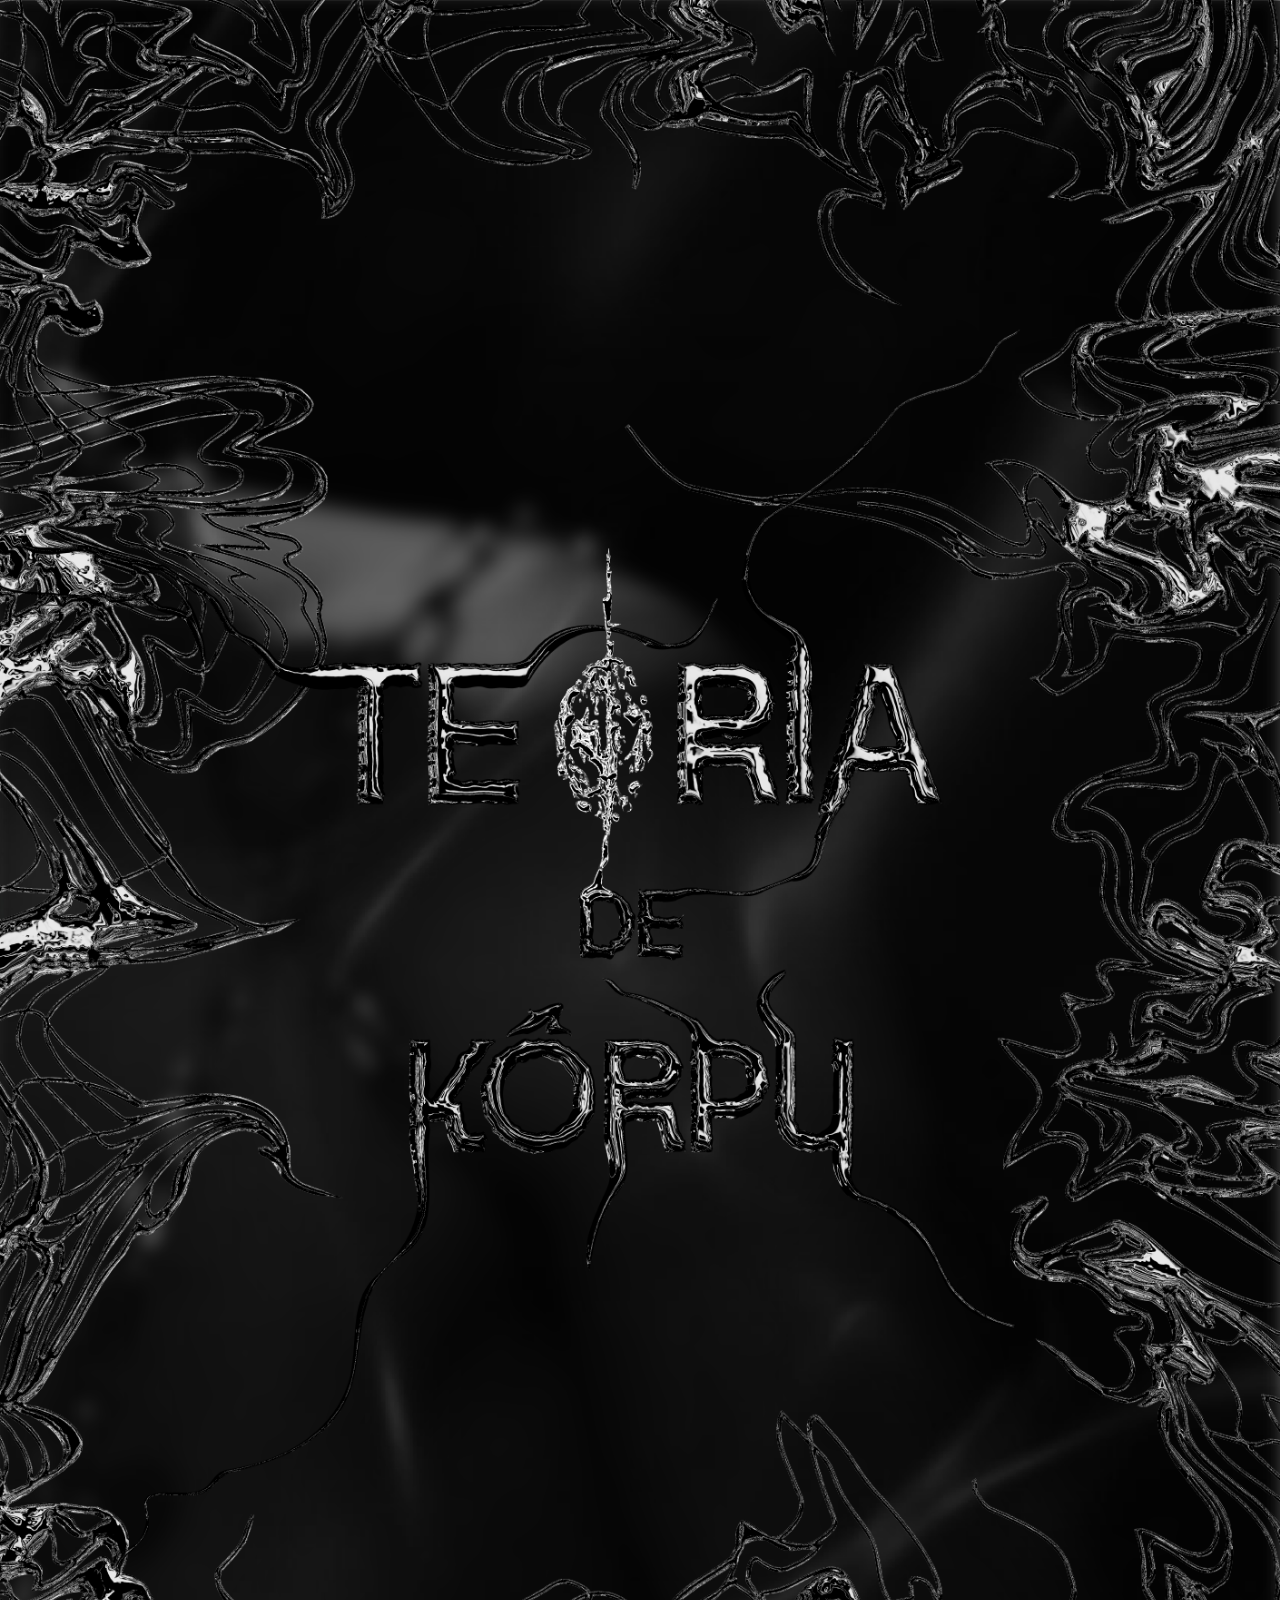
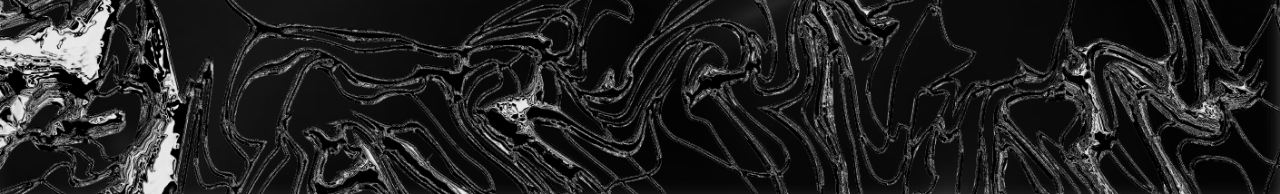
==== website2.html @ 3c7cdedf "Add files via upload" ====
<!DOCTYPE html>
<html lang="en">
    <head>
        <meta charset="utf-8">
        <meta name="viewport" content="width=device-width, initial-scale=1, maximum-scale=1, user-scalable=no">
        <link rel="stylesheet" href="styles2.css">
        <title>Teoria de kÔRpU</title>
    </head>
    <body>
        <div class="image-container">
            <img id="animated-image" src="OliPhotoshop.png" alt="Animated Image">
        </div>
    </body>
</html>
---- styles2.css ----
/* Global Reset */
body, html {
    margin: 0;
    padding: 0;
    box-sizing: border-box;
    overflow-x: hidden;
    width: 100%;
    min-height: 100%;
}


.image-container {
    height:auto;
    width: 100%;
    display: flex;
    justify-content: center;
    /*min-height: 100vh; 
    background-repeat: no-repeat;
    background-position: center top; /* Align to top center */
    /*animation: fade-images 50s infinite;
    transition: background-image 1s ease-in-out;
    position: relative;*/
}

#animated-image {
    display: block;
    width: 100%;
    height: auto;
    animation: fade-images 25s infinite;
    transition: content 2s ease-in-out;
}

/* Keyframes for Image Cycling */
@keyframes fade-images {
    0% {content: url('OliPhotoshop.png');}
    20% {content: url('OliPhotoshop.png');}
    25% {content: url('PedroPhotoshop1.png');}
    45% {content: url('PedroPhotoshop1.png');}
    50% {content: url('RaquelePhotoshop1.png');}
    70% {content: url('RaquelePhotoshop1.png');}
    75% {content: url('SaraPhotoshop.png');}
    95% {content: url('SaraPhotoshop.png');}
    100% {content: url('MaranhaPhotshop.png');}
}

/* PC-Specific Behavior */
@media screen and (min-width: 1000px) {
    #animated_image{
        width: 100%;
    }
    body {
        overflow-y: auto; /* Enable vertical scrolling on PC */
        height: auto;
    }
}

/* Mobile Optimization */
@media screen and (max-width: 999px) {
    #animated_image {
        width: 100%;
        height: 100vh;
        object-fit: cover;
    }
    body {
        overflow-y: hidden; /* Disable vertical scrolling on mobile */
    }
}
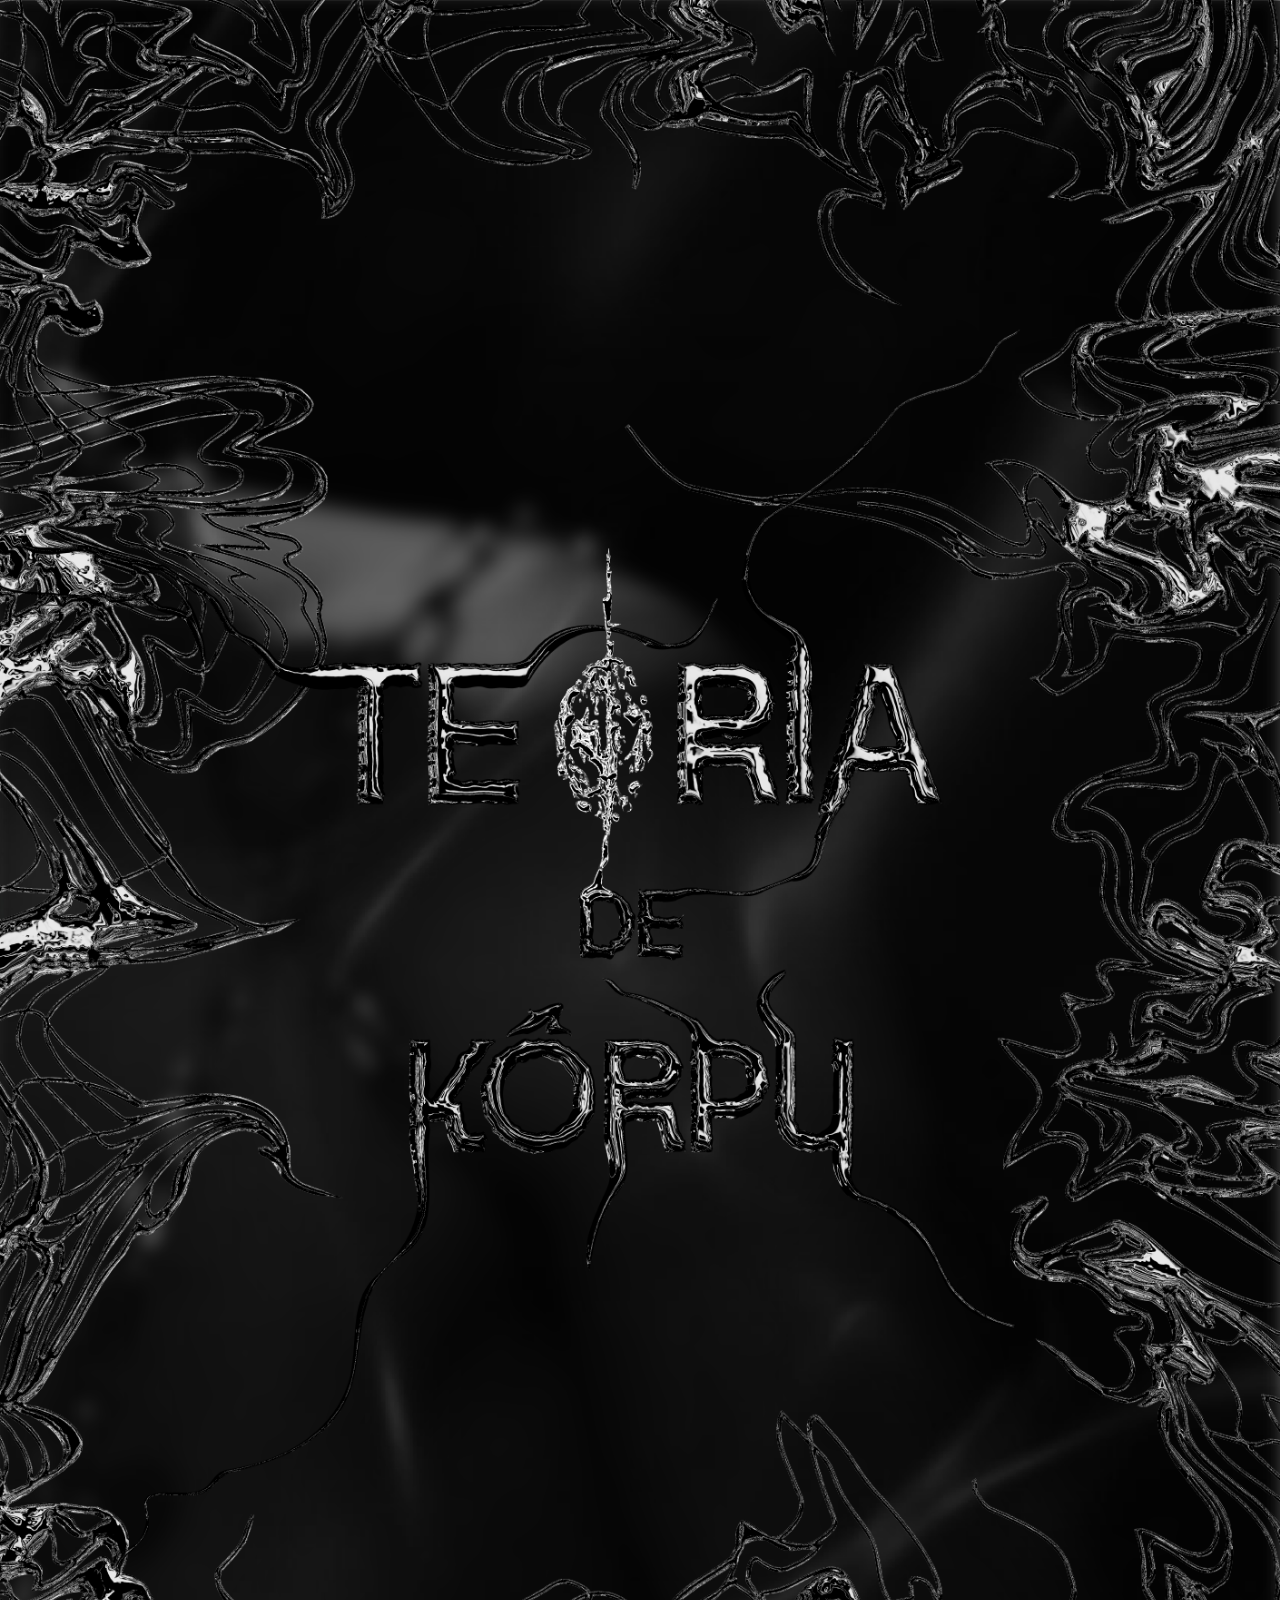
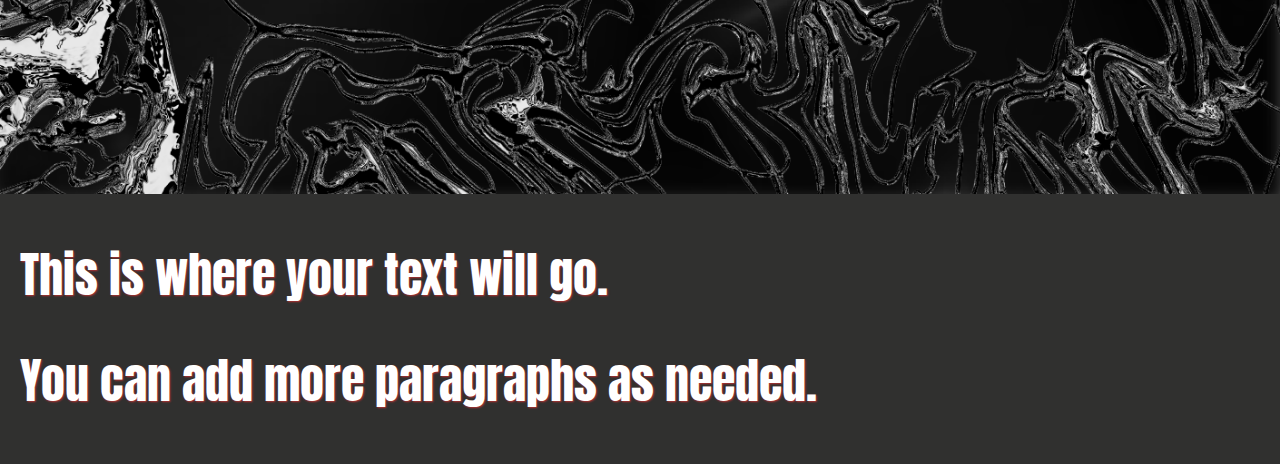
==== commit 0d6dd8de: "Add files via upload" ====
--- a/website2.html
+++ b/website2.html
@@ -4,11 +4,20 @@
         <meta charset="utf-8">
         <meta name="viewport" content="width=device-width, initial-scale=1, maximum-scale=1, user-scalable=no">
         <link rel="stylesheet" href="styles2.css">
+        <link rel="preconnect" href="https://fonts.googleapis.com">
+    <link rel="preconnect" href="https://fonts.gstatic.com" crossorigin>
+    <link href="https://fonts.googleapis.com/css2?family=Anton&display=swap" rel="stylesheet">
+
         <title>Teoria de kÔRpU</title>
     </head>
     <body>
+        <div class="text-block-up"></div>
         <div class="image-container">
             <img id="animated-image" src="OliPhotoshop.png" alt="Animated Image">
         </div>
+        <div class="text-block-down">
+            <p>This is where your text will go.</p>
+            <p>You can add more paragraphs as needed.</p>
+        </div>
     </body>
 </html>--- a/styles2.css
+++ b/styles2.css
@@ -8,6 +8,11 @@
     min-height: 100%;
 }
 
+.anton-regular {
+    font-family: "Anton", serif;
+    font-weight: 400;
+    font-style: normal;
+  }
 
 .image-container {
     height:auto;
@@ -26,23 +31,36 @@
     display: block;
     width: 100%;
     height: auto;
-    animation: fade-images 25s infinite;
+    animation: fade-images 30s infinite;
     transition: content 2s ease-in-out;
 }
 
 /* Keyframes for Image Cycling */
 @keyframes fade-images {
     0% {content: url('OliPhotoshop.png');}
-    20% {content: url('OliPhotoshop.png');}
-    25% {content: url('PedroPhotoshop1.png');}
-    45% {content: url('PedroPhotoshop1.png');}
-    50% {content: url('RaquelePhotoshop1.png');}
-    70% {content: url('RaquelePhotoshop1.png');}
-    75% {content: url('SaraPhotoshop.png');}
-    95% {content: url('SaraPhotoshop.png');}
+    15% {content: url('OliPhotoshop.png');}
+    20% {content: url('PedroPhotoshop1.png');}
+    35% {content: url('PedroPhotoshop1.png');}
+    40% {content: url('RaquelePhotoshop1.png');}
+    55% {content: url('RaquelePhotoshop1.png');}
+    60% {content: url('SaraPhotoshop2.png');}
+    75% {content: url('SaraPhotoshop2.png');}
+    80% {content: url('MaranhaPhotshop.png');}
     100% {content: url('MaranhaPhotshop.png');}
 }
 
+.text-block-down {
+    width: 100%; /* Make the block full width */
+    background-color: #30302f; /* Light gray background color (adjust as needed) */
+    padding: 20px; /* Add some padding around the text */
+    box-sizing: border-box; /* Include padding in width calculation */
+    text-align: center; /* Center the text */
+    color: white;
+    font-size: 3em;
+    line-height: 0.2;
+    text-shadow: 1px 1px 2px #b33232; /* Darker text shadow */
+    font-family: "Anton", serif; /* Example font stack */
+}
 /* PC-Specific Behavior */
 @media screen and (min-width: 1000px) {
     #animated_image{
@@ -51,6 +69,13 @@
     body {
         overflow-y: auto; /* Enable vertical scrolling on PC */
         height: auto;
+    }
+    .text-block-down {
+        text-align: left;
+        min-height: calc(100vh - 70vh); /* Extend to bottom on mobile */
+        display: flex; /* Use flexbox for vertical alignment */
+        flex-direction: column;
+        justify-content: center; /* Vertically center content */
     }
 }
 
@@ -64,4 +89,18 @@
     body {
         overflow-y: hidden; /* Disable vertical scrolling on mobile */
     }
+
+    .text-block-up {
+        width: 100%; /* Make the block full width */
+        background-color: #30302f; /* Light gray background color (adjust as needed) */
+        padding: 20px; /* Add some padding around the text */
+        box-sizing: border-box; /* Include padding in width calculation */
+        text-align: center; /* Center the text */
+        min-height: 30vh;
+        color: white;
+        font-size: 3em;
+        line-height: 0.2;
+        text-shadow: 1px 1px 2px #b33232; /* Darker text shadow */
+        font-family: "Anton", serif; /* Example font stack */
+    }
 }